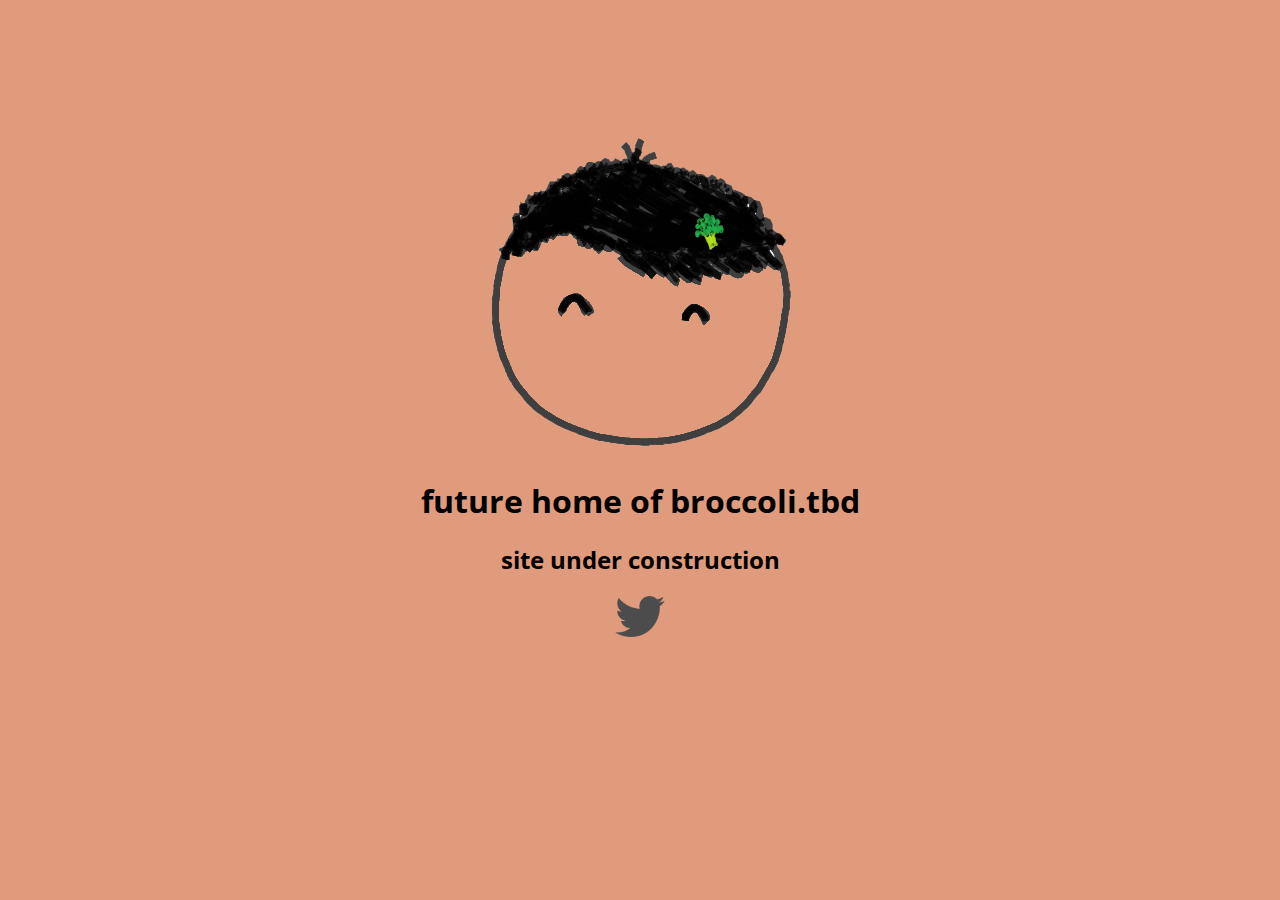
==== index.html @ 4489009d "Stylize construction page" ====
<html>
    <head>
        <title>Broccoli</title>

        <link rel="stylesheet" href="home.css">

        <link rel="preconnect" href="https://fonts.googleapis.com">
        <link rel="preconnect" href="https://fonts.gstatic.com" crossorigin>
        <link href="https://fonts.googleapis.com/css2?family=Open+Sans:wght@300&display=swap" rel="stylesheet">

    </head>
    <body>
        <div id="main">
            <img src="/img/broccopfp.png" alt="broccopfp">
            <h1>future home of broccoli.tbd</h1>
            <h2>site under construction</h2>
            <a href="https://twitter.com/Broccoccoccoli" target="_blank"><img src="/img/twitterLogo.png" alt="twitterLogo" width="50"></a>
        </div> <!-- #main -->
        
    </body>
</html>
---- home.css ----
body {
    background-color: #E09B7D;
    font-family: 'Open Sans', sans-serif;
}

#main {
    text-align: center;
    padding: 10%;
}
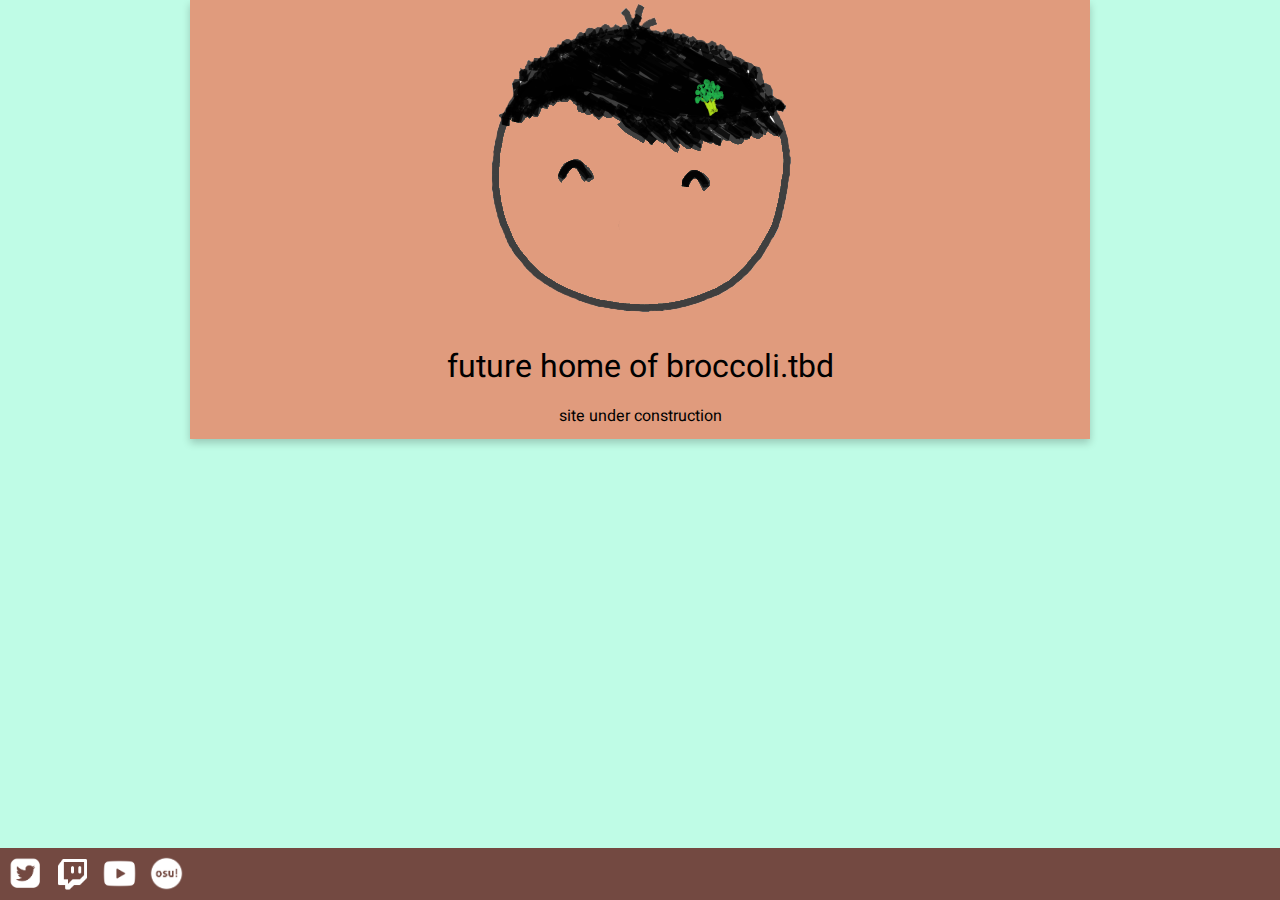
==== commit 39e95d31: "Add page footer" ====
--- a/index.html
+++ b/index.html
@@ -1,21 +1,58 @@
+<!DOCTYPE html>
 <html>
     <head>
+        <!-- default metadata-->
+        <meta charset="UTF-8">
+        <meta http-equiv="X-UA-Compatible" content="IE=edge">
+        <meta name="viewport" content="width=device-width, initial-scale=1.0">
+
+        <!-- normalize css -->
+        <link rel="stylesheet" href="normalize.css">
+
         <title>Broccoli</title>
 
+        <!-- homepage css -->
         <link rel="stylesheet" href="home.css">
 
+        <!-- font -->
         <link rel="preconnect" href="https://fonts.googleapis.com">
         <link rel="preconnect" href="https://fonts.gstatic.com" crossorigin>
-        <link href="https://fonts.googleapis.com/css2?family=Open+Sans:wght@300&display=swap" rel="stylesheet">
+        <link href="https://fonts.googleapis.com/css2?family=Heebo:wght@300;400;700&display=swap" rel="stylesheet">
 
     </head>
     <body>
-        <div id="main">
-            <img src="/img/broccopfp.png" alt="broccopfp">
-            <h1>future home of broccoli.tbd</h1>
-            <h2>site under construction</h2>
-            <a href="https://twitter.com/Broccoccoccoli" target="_blank"><img src="/img/twitterLogo.png" alt="twitterLogo" width="50"></a>
-        </div> <!-- #main -->
-        
+        <div class="layout">
+            <div class="content">
+                <div class="header">
+
+                </div>
+
+                <div class="main">
+                    <img src="img/broccopfp.png" alt="broccopfp">
+                    <h1>future home of broccoli.tbd</h1>
+                    <h2>site under construction</h2>
+                    
+                </div> <!-- #main -->
+
+            </div> <!-- content-->
+
+            <div class="footer">
+                <a href="https://twitter.com/Broccoccoccoli" target="_blank">
+                    <img src="img/twitter-icon.png" alt="twitter-icon" class="socials_icon">
+                </a>
+                <a href="https://www.twitch.tv/broccoli___" target="_blank">
+                    <img src="img/twitch-icon.png" alt="twitch-icon" class="socials_icon">
+                </a>
+                <a href="https://www.youtube.com/channel/UCVBzEdePO9ExoZALanbpM4A" target="_blank">
+                    <img src="img/youtube-icon.png" alt="youtube-icon" class="socials_icon">
+                </a>
+                <a href="https://osu.ppy.sh/users/5870537" target="_blank">
+                    <img src="img/osu-icon.png" alt="osu-icon" class="socials_icon">
+                </a>
+
+            </div> <!-- footer -->
+
+        </div> <!-- layout -->
+
     </body>
 </html>
--- a/home.css
+++ b/home.css
@@ -1,9 +1,79 @@
-body {
-    background-color: #E09B7D;
-    font-family: 'Open Sans', sans-serif;
+/* pagewide defaults */
+
+html {
+    font-size: 100%;
 }
 
-#main {
+body {
+    background-color: #bffce6;
+    font-family: 'Heebo', sans-serif;
+}
+
+
+h1 {
+    font-weight: 400;
+    font-size: 2rem;
+}
+
+h2 {
+    font-weight: 400;
+    font-size: 1rem;
+}
+
+a {
+    text-decoration: none;
+}
+
+/* class specific css */
+
+.layout {
+    /* set the page to fill the window height at minimum, with the goal of keeping the footer always at the bottom*/
+    min-height: 100vh;
+
+    display: flex;
+    flex-direction: column;
+    justify-content: space-between;
+    align-items: center;
+}
+
+.content {
+    /* keep the actual content centered and justified with the top of the screen */
+    display: flex;
+    flex-direction: column;
+    justify-content: flex-start;
+    align-items: center;
+    
+}
+
+.header { 
+    background-color: #734941;
+}
+
+.main {
+    background-color: #E09B7D;
+    box-sizing: border-box; /* size is determined by the set width and height, and not affected by any padding or border */
+    width: 900px;
+    height: 100%;
+    
     text-align: center;
-    padding: 10%;
+    font-weight: 300;
+
+    box-shadow: 0 4px 8px 0 rgba(0, 0, 0, 0.2);
+}
+
+.footer {
+    background-color: #734941;
+    width: 100%;
+    height: 52px;
+    box-sizing: border-box;
+    
+    font-weight: 400;
+
+}
+
+.socials_icon {
+    padding: 0;
+    margin: 8px 0 0 8px;
+    height: 35px;
+    width: auto;
 }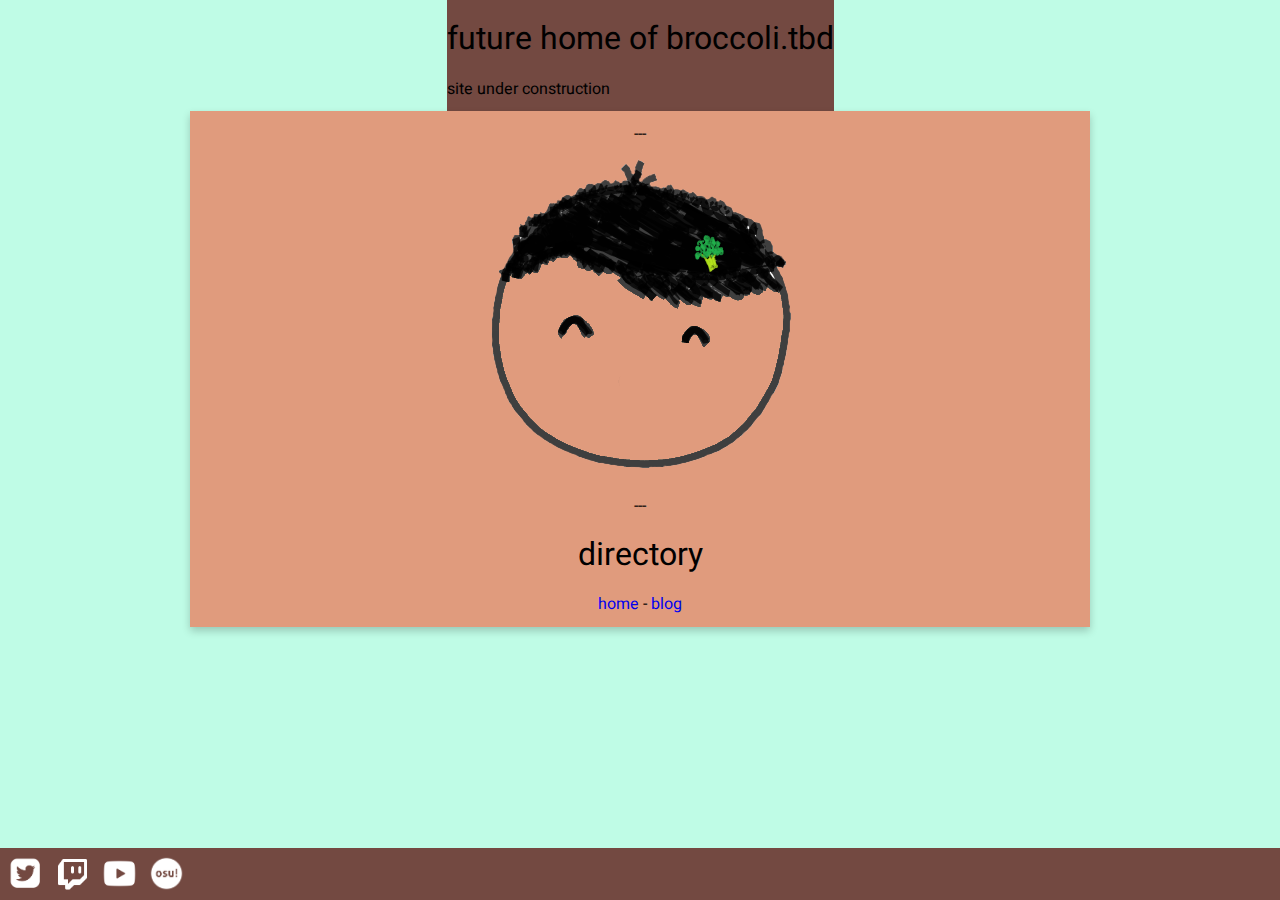
==== commit 08c766f2: "Update directory feature to actually work" ====
--- a/index.html
+++ b/index.html
@@ -24,13 +24,17 @@
         <div class="layout">
             <div class="content">
                 <div class="header">
-
+                    <h1>future home of broccoli.tbd</h1>
+                    <h2>site under construction</h2>
                 </div>
 
                 <div class="main">
+                    <h2>---</h2>
                     <img src="img/broccopfp.png" alt="broccopfp">
-                    <h1>future home of broccoli.tbd</h1>
-                    <h2>site under construction</h2>
+
+                    <h2>---</h2>
+                    <h1>directory</h1>
+                    <h2><a href="index.html">home</a> - <a href="blog.html">blog</a></h2>
                     
                 </div> <!-- #main -->
 
@@ -40,7 +44,7 @@
                 <a href="https://twitter.com/Broccoccoccoli" target="_blank">
                     <img src="img/twitter-icon.png" alt="twitter-icon" class="socials_icon">
                 </a>
-                <a href="https://www.twitch.tv/broccoli___" target="_blank">
+                <a href="https://www.twitch.tv/broccoligg" target="_blank">
                     <img src="img/twitch-icon.png" alt="twitch-icon" class="socials_icon">
                 </a>
                 <a href="https://www.youtube.com/channel/UCVBzEdePO9ExoZALanbpM4A" target="_blank">
